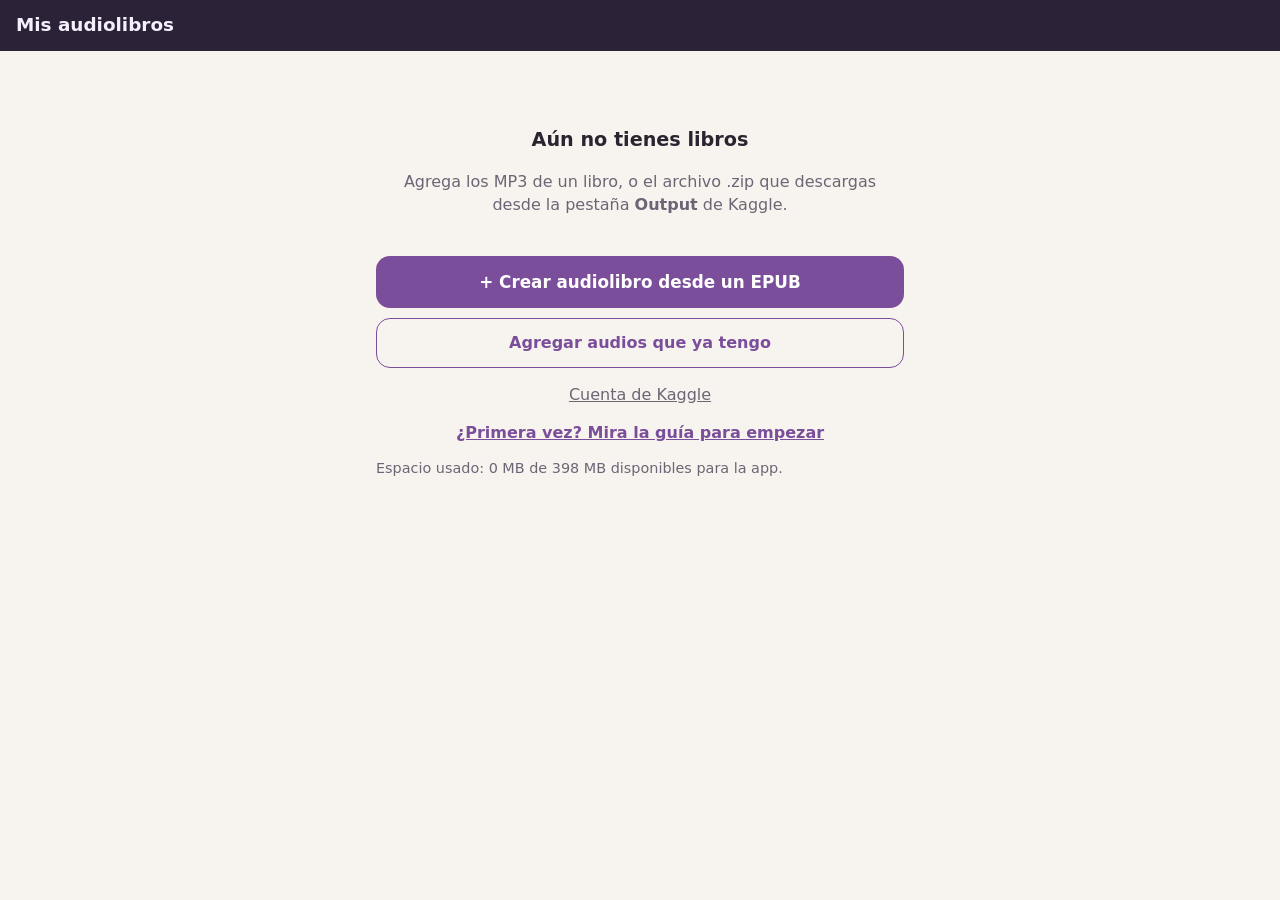
==== index.html @ b3b73efa "Generar en 10 partes en vez de capítulo por capítulo Cada corrida llega hasta el siguiente 10 %, 20 " ====
<!doctype html>
<html lang="es">
<head>
  <meta charset="utf-8">
  <meta name="viewport" content="width=device-width, initial-scale=1, viewport-fit=cover">
  <title>Audiolibro</title>
  <meta name="description" content="Escucha tus audiolibros generados con VoxCPM.">
  <meta name="theme-color" content="#2b2238">
  <link rel="manifest" href="manifest.webmanifest">
  <link rel="icon" href="icons/icon.svg" type="image/svg+xml">
  <link rel="apple-touch-icon" href="icons/icon-192.png">
  <link rel="stylesheet" href="styles.css">
</head>
<body>
  <header class="barra">
    <button id="btn-volver" class="icono" aria-label="Volver a la biblioteca" hidden>
      <svg viewBox="0 0 24 24"><path d="M15 5l-7 7 7 7"/></svg>
    </button>
    <h1 id="titulo-barra">Mis audiolibros</h1>
    <button id="btn-texto" class="icono derecha" aria-label="Seguir el texto" hidden>
      <svg viewBox="0 0 24 24"><path d="M4 6h16M4 10h16M4 14h10M4 18h13"/></svg>
    </button>
  </header>

  <!-- Biblioteca -->
  <main id="vista-biblioteca" class="vista">
    <picture id="logo-tema" class="logo-tema" hidden><source id="logo-tema-oscuro" media="(prefers-color-scheme: dark)"><img alt=""></picture>
    <div id="vacio" class="vacio" hidden>
      <p class="vacio-titulo">Aún no tienes libros</p>
      <p>Agrega los MP3 de un libro, o el archivo .zip que descargas desde la pestaña <b>Output</b> de Kaggle.</p>
    </div>
    <div id="cuota" class="cuota" hidden>
      <div class="cuota-fila"><span>GPU de Kaggle esta semana</span><b id="cuota-horas"></b></div>
      <div class="cuota-barra"><span id="cuota-usada"></span><span id="cuota-reservada"></span></div>
      <p id="cuota-renueva" class="nota"></p>
    </div>
    <ul id="lista-libros" class="libros"></ul>
    <button id="btn-generar" class="boton-principal">+ Crear audiolibro desde un EPUB</button>
    <button id="btn-agregar" class="boton-secundario">Agregar audios que ya tengo</button>
    <button id="btn-cuenta" class="enlace">Cuenta de Kaggle</button>
    <a href="guia.html" class="enlace guia-link">¿Primera vez? Mira la guía para empezar</a>
    <input id="entrada-archivos" type="file" multiple
           accept="audio/*,.mp3,.m4a,.m4b,.aac,.ogg,.wav,.zip,.json" hidden>
    <p class="nota" id="nota-espacio"></p>
  </main>

  <!-- Reproductor -->
  <main id="vista-reproductor" class="vista" hidden>
    <button class="portada" id="portada" aria-label="Cambiar la portada">
      <span id="portada-letras"></span>
      <span class="portada-cambiar">Toca para elegir portada</span>
    </button>
    <input id="entrada-portada" type="file" accept="image/*" hidden>
    <p class="capitulo-actual" id="capitulo-actual"></p>

    <div class="progreso">
      <div class="pista-libro">
        <div id="segmentos" class="segmentos" aria-hidden="true"></div>
        <span id="punto" class="punto" aria-hidden="true"></span>
        <input id="barra-tiempo" type="range" min="0" max="10000" value="0" aria-label="Posición en el libro">
      </div>
      <div class="tiempos"><span id="t-actual">0:00</span><span id="t-total">0:00</span></div>
    </div>

    <div class="controles">
      <button id="btn-anterior" class="icono" aria-label="Capítulo anterior">
        <svg viewBox="0 0 24 24"><path d="M6 5v14M18 5l-9 7 9 7z"/></svg>
      </button>
      <button id="btn-atras" class="icono texto" aria-label="Retroceder 30 segundos">−30</button>
      <button id="btn-play" class="play" aria-label="Reproducir">
        <svg id="ico-play" viewBox="0 0 24 24"><path d="M8 5l11 7-11 7z"/></svg>
        <svg id="ico-pausa" viewBox="0 0 24 24" hidden><path d="M8 5v14M16 5v14"/></svg>
      </button>
      <button id="btn-adelante" class="icono texto" aria-label="Adelantar 30 segundos">+30</button>
      <button id="btn-siguiente" class="icono" aria-label="Capítulo siguiente">
        <svg viewBox="0 0 24 24"><path d="M18 5v14M6 5l9 7-9 7z"/></svg>
      </button>
    </div>

    <div class="opciones">
      <button id="btn-velocidad" class="opcion" aria-label="Cambiar velocidad">
        <svg viewBox="0 0 24 24"><path d="M4.5 17a8 8 0 1 1 15 0"/><path d="M12 13l4-5"/><circle cx="12" cy="13" r="1.2"/></svg>
        <span id="txt-velocidad">1×</span>
      </button>
      <div class="total" aria-label="Avance del libro">
        <span id="pct-total" class="pct-grande">0%</span>
        <span class="nota">del libro</span>
      </div>
      <button id="btn-dormir" class="opcion" aria-label="Temporizador para dormir">
        <svg viewBox="0 0 24 24"><path d="M20 14.5A8 8 0 1 1 9.5 4a6.5 6.5 0 0 0 10.5 10.5z"/></svg>
        <span id="txt-dormir">No</span>
      </button>
    </div>

    <button id="aviso-generando" class="aviso-generando" hidden></button>
    <h2 class="sub">Capítulos</h2>
    <ol id="lista-capitulos" class="capitulos"></ol>
    <button id="btn-compartir" class="boton-secundario">Compartir este libro</button>
    <button id="btn-borrar" class="boton-peligro">Borrar este libro del teléfono</button>
  </main>

  <!-- Libro generándose en Kaggle -->
  <main id="vista-generando" class="vista" hidden>
    <div class="estado-gen">
      <div id="gen-icono" class="gen-icono" aria-hidden="true"></div>
      <p id="gen-estado" class="gen-estado"></p>
      <p id="gen-detalle" class="nota"></p>
      <div class="barra-gen"><span id="gen-barra"></span></div>
    </div>
    <div id="gen-muestra" class="gen-muestra" hidden>
      <audio id="audio-muestra" controls preload="auto"></audio>
      <button id="btn-muestra-ok" class="boton-principal">Me gusta: generar el libro completo</button>
      <button id="btn-muestra-otra" class="boton-secundario">Probar otra voz</button>
    </div>
    <button id="btn-gen-escuchar" class="boton-principal" hidden>Escuchar lo que ya está</button>
    <button id="btn-gen-actualizar" class="boton-principal">Actualizar</button>
    <button id="btn-gen-descargar" class="boton-principal" hidden>Descargar el audiolibro</button>
    <button id="btn-gen-continuar" class="boton-principal" hidden>Continuar la generación</button>
    <a id="gen-enlace" class="boton-secundario centrado" target="_blank" rel="noopener">Ver en Kaggle</a>
    <p class="nota">Puedes cerrar la app: el libro se sigue generando en Kaggle. Vuelve cuando quieras y toca Actualizar.</p>
    <button id="btn-gen-borrar" class="boton-peligro">Quitar de la biblioteca</button>
  </main>

  <!-- Cuenta de Kaggle -->
  <dialog id="dlg-cuenta">
    <form method="dialog" id="form-cuenta">
      <h2>Tu cuenta de Kaggle</h2>
      <p class="nota">El audio se genera gratis con tu propia cuenta de Kaggle. Tu clave queda guardada solo en este teléfono.</p>
      <p class="nota"><a href="guia.html">¿Cómo saco mi usuario y clave? Ver la guía paso a paso</a></p>
      <button type="button" id="btn-kaggle-json" class="boton-secundario" hidden>Usar kaggle.json</button>
      <input id="entrada-kaggle-json" type="file" accept=".json,application/json" hidden>
      <label for="in-usuario">Usuario <span class="nota">(se completa solo al probar la clave)</span></label>
      <input id="in-usuario" autocomplete="off" autocapitalize="off" spellcheck="false">
      <label for="in-clave">Clave (API key)</label>
      <input id="in-clave" type="password" autocomplete="off" spellcheck="false">
      <details class="ayuda">
        <summary>Avanzado</summary>
        <label for="in-intermediario">Dirección del intermediario</label>
        <input id="in-intermediario" autocomplete="off" autocapitalize="off" spellcheck="false" placeholder="https://…workers.dev">
      </details>
      <p id="cuenta-mensaje" class="nota"></p>
      <div class="fila-botones">
        <button value="cancelar" class="chip" formnovalidate>Cerrar</button>
        <button type="button" id="btn-cuenta-guardar" class="boton-principal">Probar y guardar</button>
      </div>
    </form>
  </dialog>

  <!-- Crear audiolibro desde EPUB -->
  <dialog id="dlg-generar">
    <form method="dialog" id="form-generar">
      <h2 id="gen-titulo-dlg">Crear audiolibro</h2>
      <div id="bloque-libro-gen">
        <button type="button" id="btn-elegir-epub-gen" class="boton-secundario">Elegir EPUB</button>
        <input id="entrada-epub-gen" type="file" accept=".epub,application/epub+zip" hidden>
        <p id="gen-epub-info" class="nota"></p>
        <label for="in-titulo-gen">Título</label>
        <input id="in-titulo-gen" maxlength="120" autocomplete="off">
      </div>
      <fieldset class="voces">
        <legend>Voz</legend>
        <label class="opcion-voz"><input type="radio" name="voz" value="guardada" id="voz-guardada"> <span id="txt-voz-guardada">Mi voz guardada</span></label>
        <label class="opcion-voz"><input type="radio" name="voz" value="archivo" id="voz-archivo"> Elegir un audio para clonar (10 a 20 s)</label>
        <label class="opcion-voz"><input type="radio" name="voz" value="describir" id="voz-describir"> Describir la voz</label>
      </fieldset>
      <div id="bloque-voz-archivo" hidden>
        <button type="button" id="btn-elegir-voz" class="boton-secundario">Elegir audio</button>
        <input id="entrada-voz" type="file" accept="audio/*,.wav,.mp3,.m4a" hidden>
        <p id="gen-voz-info" class="nota"></p>
        <label class="opcion-voz"><input type="checkbox" id="chk-recordar-voz" checked> Guardar esta voz para los próximos libros</label>
      </div>
      <div id="bloque-voz-describir" hidden>
        <textarea id="in-descripcion" rows="3">A soft-spoken Latin American woman in her early 30s, gentle and calm, warm voice, slow relaxed pace, intimate audiobook narration</textarea>
        <p class="nota">Mejor en inglés: edad, tono, ritmo y acento.</p>
      </div>
      <fieldset class="voces" id="modo-generar">
        <legend>Cómo se entregan los capítulos</legend>
        <label class="opcion-voz"><input type="radio" name="modo" value="partes" checked> En 10 partes: cada 10 % del libro llega apenas esté listo</label>
        <label class="opcion-voz"><input type="radio" name="modo" value="primero"> El primero apenas esté, y el resto todo junto</label>
        <label class="opcion-voz"><input type="radio" name="modo" value=""> Todo el libro de una vez</label>
        <p class="nota" id="nota-modo">Para pasar a la parte siguiente, la app tiene que estar abierta de vez en cuando. Usa unos minutos más de GPU por parte.</p>
      </fieldset>
      <p class="nota">Usa solo libros que te pertenecen, y voces propias o con permiso.</p>
      <p id="gen-mensaje" class="gen-mensaje" role="status"></p>
      <div class="fila-botones">
        <button value="cancelar" class="chip" id="btn-gen-cancelar" formnovalidate>Cancelar</button>
        <button type="button" id="btn-gen-iniciar" class="boton-principal">Escuchar una muestra</button>
      </div>
      <p class="nota centrado" id="txt-muestra-ayuda">Primero Kaggle crea unos segundos del libro con esa voz (10 a 20 minutos). Si te gusta, sigues con el libro completo.</p>
      <button type="button" id="btn-gen-directo" class="enlace">Saltar la muestra y generar el libro completo</button>
    </form>
  </dialog>

  <!-- Compartir un libro -->
  <dialog id="dlg-compartir">
    <form method="dialog">
      <h2>Compartir libro</h2>
      <p class="nota">Se arma un archivo .zip con los audios, el texto y la portada. Quien lo reciba lo abre en esta app con <b>Agregar audios que ya tengo</b>, sin necesitar Kaggle.</p>
      <p id="compartir-estado" class="gen-mensaje" role="status"></p>
      <ol id="compartir-pasos" class="pasos-compartir" hidden>
        <li>Abre WhatsApp y entra al chat.</li>
        <li>Toca 📎 → <b>Documento</b>.</li>
        <li>Elige <b id="compartir-nombre"></b> (aparece entre los recientes o en Descargas).</li>
      </ol>
      <div class="fila-botones">
        <button value="cancelar" class="chip" formnovalidate>Cerrar</button>
        <button type="button" id="btn-compartir-guardar" class="boton-principal" hidden>Guardar en el teléfono</button>
      </div>
      <p class="nota">Comparte solo libros que se puedan compartir: de dominio público, o con quien también tiene el libro.</p>
    </form>
  </dialog>

  <!-- Diálogo para nombrar el libro -->
  <dialog id="dlg-nombre">
    <form method="dialog">
      <h2>Nuevo libro</h2>
      <p id="dlg-resumen" class="nota"></p>
      <label for="in-titulo">Título</label>
      <input id="in-titulo" required maxlength="120" autocomplete="off">
      <div class="fila-botones">
        <button value="cancelar" class="chip" formnovalidate>Cancelar</button>
        <button value="ok" class="boton-principal">Guardar</button>
      </div>
    </form>
  </dialog>

  <dialog id="dlg-confirmar">
    <form method="dialog">
      <h2>¿Borrar el libro?</h2>
      <p class="nota">Se borran los audios de este teléfono. No se puede deshacer, pero puedes volver a agregarlos.</p>
      <div class="fila-botones">
        <button value="cancelar" class="chip">Cancelar</button>
        <button value="ok" class="boton-peligro">Borrar</button>
      </div>
    </form>
  </dialog>

  <!-- Seguir el texto -->
  <section id="panel-texto" class="panel-texto" hidden aria-label="Texto del capítulo">
    <div class="texto-cabecera">
      <p id="texto-capitulo" class="texto-capitulo"></p>
    </div>
    <article id="texto-contenido" class="texto-contenido"></article>
    <input id="entrada-epub" type="file" accept=".epub,application/epub+zip" hidden>
    <div id="zona-brillo" class="zona-brillo" aria-hidden="true"></div>
    <!-- Controles de lectura: aparecen con un toque en el texto -->
    <div id="texto-controles" class="texto-controles" hidden>
      <div class="fila-cap">
        <button id="btn-cap-ant" class="icono" aria-label="Capítulo anterior"><svg viewBox="0 0 24 24"><path d="M15 5l-7 7 7 7"/></svg></button>
        <p id="nombre-cap-lectura" class="nombre-cap"></p>
        <button id="btn-cap-sig" class="icono" aria-label="Capítulo siguiente"><svg viewBox="0 0 24 24"><path d="M9 5l7 7-7 7"/></svg></button>
      </div>
      <div id="hueco-progreso"></div>
      <div id="fila-tamano" class="fila-tamano" hidden>
        <button id="btn-letra-menos" class="chip" aria-label="Letra más chica">A−</button>
        <span id="txt-tamano">100%</span>
        <button id="btn-letra-mas" class="chip" aria-label="Letra más grande">A+</button>
      </div>
      <div class="fila-herramientas">
        <button id="btn-tamano" class="icono texto" aria-label="Tamaño del texto">Aa</button>
        <button id="btn-noche" class="icono" aria-label="Modo noche"><svg viewBox="0 0 24 24"><path d="M20 14.5A8 8 0 1 1 9.5 4a6.5 6.5 0 0 0 10.5 10.5z"/></svg></button>
        <button id="btn-play-texto" class="play chico" aria-label="Reproducir o pausar">
          <svg id="ico-play-t" viewBox="0 0 24 24"><path d="M8 5l11 7-11 7z"/></svg>
          <svg id="ico-pausa-t" viewBox="0 0 24 24" hidden><path d="M8 5v14M16 5v14"/></svg>
        </button>
        <button id="btn-cerrar-texto" class="icono" aria-label="Cerrar texto"><svg viewBox="0 0 24 24"><path d="M6 6l12 12M18 6L6 18"/></svg></button>
      </div>
    </div>
  </section>

  <!-- Brillo de lectura: se ajusta deslizando por el borde izquierdo -->
  <div id="oscurecer" class="oscurecer" aria-hidden="true"></div>
  <div id="indicador-brillo" class="indicador-brillo" aria-hidden="true" hidden>
    <svg class="sol grande" viewBox="0 0 24 24"><circle cx="12" cy="12" r="4.5"/><path d="M12 1.5v3M12 19.5v3M1.5 12h3M19.5 12h3M4.6 4.6l2.1 2.1M17.3 17.3l2.1 2.1M4.6 19.4l2.1-2.1M17.3 6.7l2.1-2.1"/></svg>
    <div class="riel"><span id="nivel-brillo"></span></div>
    <svg class="sol chico" viewBox="0 0 24 24"><circle cx="12" cy="12" r="3.5"/><path d="M12 5v1.5M12 17.5V19M5 12h1.5M17.5 12H19"/></svg>
  </div>

  <div id="aviso" class="aviso" role="status" aria-live="polite" hidden></div>
  <audio id="audio" preload="metadata"></audio>

  <script src="vendor/fflate-0.8.2.js"></script>
  <script src="db.js"></script>
  <script src="kaggle.js"></script>
  <script src="app.js"></script>
</body>
</html>
---- styles.css ----
:root {
  --fondo: #f7f3ee;
  --superficie: #ffffff;
  --texto: #2a2430;
  --suave: #6d6575;
  --linea: #e6dfd6;
  --acento: #7a4e9a;
  --acento-texto: #ffffff;
  --peligro: #b3392f;
  --barra: #2b2238;
  --barra-texto: #f5eefc;
  color-scheme: light;
}
@media (prefers-color-scheme: dark) {
  :root {
    --fondo: #17131c;
    --superficie: #221c29;
    --texto: #efe9f4;
    --suave: #a99fb3;
    --linea: #352c3f;
    --acento: #c49be6;
    --acento-texto: #1b1421;
    --peligro: #f08a80;
    --barra: #1e1826;
    --barra-texto: #efe9f4;
    color-scheme: dark;
  }
}

* { box-sizing: border-box; }
html { -webkit-text-size-adjust: 100%; }
body {
  margin: 0;
  font: 16px/1.45 system-ui, -apple-system, "Segoe UI", Roboto, sans-serif;
  background: var(--fondo);
  color: var(--texto);
  min-height: 100dvh;
  padding-bottom: env(safe-area-inset-bottom);
}
button { font: inherit; color: inherit; cursor: pointer; -webkit-tap-highlight-color: transparent; }
[hidden] { display: none !important; }

.barra {
  position: sticky; top: 0; z-index: 5;
  display: flex; align-items: center; gap: 8px;
  padding: calc(12px + env(safe-area-inset-top)) 16px 12px;
  background: var(--barra); color: var(--barra-texto);
}
.barra h1 { margin: 0; font-size: 1.15rem; font-weight: 600; white-space: nowrap; overflow: hidden; text-overflow: ellipsis; }
.barra .icono { color: var(--barra-texto); margin-left: -8px; }

.vista { max-width: 560px; margin: 0 auto; padding: 16px; }

.icono {
  background: none; border: 0; width: 48px; height: 48px; border-radius: 50%;
  display: inline-grid; place-items: center; flex: none;
}
.icono svg, .play svg { width: 26px; height: 26px; fill: none; stroke: currentColor; stroke-width: 2.2; stroke-linecap: round; stroke-linejoin: round; }
.icono:active { background: color-mix(in srgb, var(--texto) 10%, transparent); }
.icono.texto { font-weight: 700; font-size: .95rem; font-variant-numeric: tabular-nums; }

.boton-principal {
  display: block; width: 100%; padding: 14px 18px; margin-top: 16px;
  border: 0; border-radius: 14px; background: var(--acento); color: var(--acento-texto);
  font-weight: 600; font-size: 1.05rem;
}
.boton-peligro {
  display: block; width: 100%; padding: 12px; margin-top: 28px;
  border: 1px solid var(--peligro); border-radius: 12px; background: none; color: var(--peligro);
}
.chip {
  padding: 10px 16px; border-radius: 999px; border: 1px solid var(--linea);
  background: var(--superficie); font-size: .95rem;
}
.chip.activo { border-color: var(--acento); color: var(--acento); font-weight: 600; }

.nota { color: var(--suave); font-size: .9rem; }

/* Biblioteca */
.vacio { text-align: center; padding: 40px 8px 8px; color: var(--suave); }
.vacio-titulo { font-size: 1.2rem; color: var(--texto); font-weight: 600; margin-bottom: 4px; }
.libros { list-style: none; margin: 0; padding: 0; display: grid; gap: 10px; }
.tarjeta {
  width: 100%; display: flex; align-items: center; gap: 14px; text-align: left;
  padding: 12px; border-radius: 16px; border: 1px solid var(--linea); background: var(--superficie);
}
.mini {
  width: 56px; height: 56px; border-radius: 12px; flex: none;
  display: grid; place-items: center; color: #fff; font-weight: 700; font-size: 1.1rem; letter-spacing: .5px;
}
.info { flex: 1; min-width: 0; display: grid; gap: 3px; }
.info .t { font-weight: 600; white-space: nowrap; overflow: hidden; text-overflow: ellipsis; }
.info .d { color: var(--suave); font-size: .88rem; }
.barra-mini { height: 4px; border-radius: 4px; background: var(--linea); overflow: hidden; }
.barra-mini span { display: block; height: 100%; background: var(--acento); }
.pct { color: var(--suave); font-size: .85rem; font-variant-numeric: tabular-nums; }

/* Reproductor */
.portada {
  position: relative; display: grid; place-items: center; overflow: hidden;
  width: min(62vw, 240px); aspect-ratio: 1; margin: 8px auto 16px; padding: 0; border: 0; border-radius: 22px;
  color: #fff; font-size: 3.2rem; font-weight: 700;
  box-shadow: 0 12px 30px rgb(0 0 0 / .18);
}
.portada-cambiar {
  position: absolute; left: 0; right: 0; bottom: 0; padding: 8px;
  font-size: .78rem; font-weight: 500; background: rgb(0 0 0 / .28);
}
.portada.con-imagen .portada-cambiar { opacity: 0; }
.portada.con-imagen:hover .portada-cambiar, .portada.con-imagen:focus-visible .portada-cambiar { opacity: 1; }
.capitulo-actual { text-align: center; margin: 0 0 12px; font-weight: 600; min-height: 1.45em; }
.pista-libro { position: relative; height: 32px; }
.segmentos { position: absolute; inset: 0; display: flex; align-items: center; gap: 3px; pointer-events: none; }
.seg {
  position: relative; flex: 1 1 0; min-width: 2px; height: 4px; border-radius: 3px; overflow: hidden;
  background: var(--linea); transition: height .15s;
}
.seg.actual { height: 7px; }
.pista-libro:active .seg.actual { height: 9px; }
.relleno { position: absolute; inset: 0 auto 0 0; width: 0; background: var(--acento); }
.punto {
  position: absolute; top: 50%; width: 16px; height: 16px; margin: -8px 0 0 -8px; border-radius: 50%;
  background: var(--acento); box-shadow: 0 1px 4px rgb(0 0 0 / .25); pointer-events: none;
}
/* el control real queda invisible encima: es el que recibe el dedo */
.pista-libro input[type=range] {
  position: absolute; inset: 0; width: 100%; height: 100%; margin: 0; opacity: 0; cursor: pointer;
}
.tiempos { display: flex; justify-content: space-between; color: var(--suave); font-size: .85rem; font-variant-numeric: tabular-nums; }

.controles { display: flex; justify-content: space-between; align-items: center; margin: 14px 0 8px; }
.play {
  width: 76px; height: 76px; border-radius: 50%; border: 0; background: var(--acento); color: var(--acento-texto);
  display: grid; place-items: center;
}
.play svg { width: 32px; height: 32px; fill: currentColor; }
#ico-pausa, #ico-pausa-t { fill: none; stroke-width: 3.2; }

.opciones { display: flex; align-items: center; justify-content: space-between; margin: 12px 0 4px; }
.opcion {
  display: grid; justify-items: center; gap: 2px; min-width: 76px; padding: 8px 6px;
  background: none; border: 0; border-radius: 14px; color: var(--suave); font-size: .85rem;
}
.opcion svg { width: 26px; height: 26px; fill: none; stroke: currentColor; stroke-width: 2; stroke-linecap: round; stroke-linejoin: round; }
.opcion.activo { color: var(--acento); font-weight: 600; }
.opcion:active { background: color-mix(in srgb, var(--texto) 8%, transparent); }
.total { display: grid; justify-items: center; line-height: 1.15; }
.pct-grande { font-size: 1.6rem; font-weight: 700; font-variant-numeric: tabular-nums; color: var(--acento); }

.sub { font-size: 1rem; margin: 26px 0 8px; color: var(--suave); font-weight: 600; }
.capitulos { list-style: none; margin: 0; padding: 0; border: 1px solid var(--linea); border-radius: 16px; overflow: hidden; background: var(--superficie); }
.capitulos li + li { border-top: 1px solid var(--linea); }
.capitulos button {
  width: 100%; display: flex; gap: 12px; justify-content: space-between; align-items: center;
  padding: 13px 14px; background: none; border: 0; text-align: left;
}
.capitulos .n { overflow: hidden; text-overflow: ellipsis; white-space: nowrap; }
.capitulos .dur { color: var(--suave); font-size: .85rem; font-variant-numeric: tabular-nums; flex: none; }
.capitulos li.activo button { color: var(--acento); font-weight: 600; background: color-mix(in srgb, var(--acento) 10%, transparent); }

/* Diálogos y avisos */
dialog {
  border: 0; border-radius: 18px; padding: 20px; width: min(92vw, 420px);
  background: var(--superficie); color: var(--texto);
}
dialog::backdrop { background: rgb(0 0 0 / .45); }
dialog h2 { margin: 0 0 6px; font-size: 1.2rem; }
dialog label { display: block; font-weight: 600; margin: 12px 0 6px; }
dialog input {
  width: 100%; padding: 12px; font: inherit; border-radius: 10px; border: 1px solid var(--linea);
  background: var(--fondo); color: var(--texto);
}
.fila-botones { display: flex; gap: 10px; justify-content: flex-end; align-items: center; margin-top: 18px; }
.fila-botones .boton-principal, .fila-botones .boton-peligro { width: auto; margin: 0; padding: 10px 20px; }

.aviso {
  position: fixed; left: 50%; bottom: calc(20px + env(safe-area-inset-bottom)); transform: translateX(-50%);
  max-width: calc(100vw - 32px); padding: 12px 18px; border-radius: 12px;
  background: var(--barra); color: var(--barra-texto); box-shadow: 0 8px 24px rgb(0 0 0 / .25); z-index: 10;
}

/* Seguir el texto */
.barra .derecha { margin-left: auto; margin-right: -8px; }
body.sin-scroll { overflow: hidden; }
.panel-texto {
  position: fixed; left: 0; right: 0; bottom: 0; top: calc(72px + env(safe-area-inset-top)); z-index: 4;
  overflow-y: auto; overscroll-behavior: contain; background: var(--fondo);
}
.texto-cabecera { position: sticky; top: 0; background: var(--fondo); padding: 12px 20px 8px; border-bottom: 1px solid var(--linea); }
.texto-capitulo { margin: 0; color: var(--suave); font-size: .9rem; font-weight: 600; text-align: center; }
.texto-contenido {
  max-width: 620px; margin: 0 auto; padding: 18px 22px 140px;
  font-family: Georgia, "Iowan Old Style", "Times New Roman", serif; font-size: 1.15rem; line-height: 1.7;
}
.texto-contenido p { margin: 0 0 1em; }
.frase { border-radius: 4px; transition: background-color .25s, color .25s; cursor: pointer; }
.frase.leyendo { background: color-mix(in srgb, var(--acento) 22%, transparent); color: var(--texto); }
.play.chico { width: 56px; height: 56px; }
.play.chico svg { width: 24px; height: 24px; }

.texto-contenido { font-size: calc(1.15rem * var(--tam, 1)); }
.texto-controles {
  position: fixed; left: 0; right: 0; bottom: 0; z-index: 6;
  padding: 10px 16px calc(12px + env(safe-area-inset-bottom));
  background: color-mix(in srgb, var(--superficie) 96%, transparent);
  border-top: 1px solid var(--linea); box-shadow: 0 -8px 24px rgb(0 0 0 / .12);
}
.texto-controles .progreso { margin: 0 4px; }
.fila-cap { display: flex; align-items: center; gap: 4px; }
.nombre-cap { flex: 1; min-width: 0; margin: 0; text-align: center; font-weight: 600; white-space: nowrap; overflow: hidden; text-overflow: ellipsis; }
.fila-herramientas { display: flex; align-items: center; justify-content: space-between; margin-top: 6px; }
.fila-tamano { display: flex; align-items: center; justify-content: center; gap: 16px; margin: 6px 0 2px; font-variant-numeric: tabular-nums; }

/* Modo noche de lectura */
.panel-texto.noche { --fondo: #0e0c10; --texto: #b8ae9f; --suave: #7c7469; --linea: #262028; --superficie: #17141a; --acento: #b48ad6; --acento-texto: #120e15; }
.panel-texto.noche, .panel-texto.noche .texto-cabecera { background: var(--fondo); color: var(--texto); }
.panel-texto.noche .frase.leyendo { background: color-mix(in srgb, var(--acento) 26%, transparent); color: #e4dccf; }

/* Brillo */
.oscurecer { position: fixed; inset: 0; z-index: 20; background: #000; opacity: 0; pointer-events: none; }
.indicador-brillo {
  position: fixed; left: 18px; top: 50%; transform: translateY(-50%); z-index: 21;
  display: grid; justify-items: center; gap: 10px; pointer-events: none; color: #fff;
  opacity: .75; transition: opacity .3s; filter: drop-shadow(0 1px 3px rgb(0 0 0 / .6));
}
.indicador-brillo.saliendo { opacity: 0; }
.sol { fill: none; stroke: currentColor; stroke-width: 1.8; stroke-linecap: round; }
.sol.grande { width: 30px; height: 30px; }
.sol.chico { width: 20px; height: 20px; }
.riel { position: relative; width: 6px; height: 180px; border-radius: 3px; background: rgb(255 255 255 / .3); overflow: hidden; }
.riel span { position: absolute; left: 0; right: 0; bottom: 0; background: rgb(255 255 255 / .9); border-radius: 3px; }

.texto-contenido h3 { font-family: system-ui, sans-serif; font-size: 1.2rem; margin: 1.6em 0 .8em; }
.cap-epub + .cap-epub { border-top: 1px solid var(--linea); padding-top: .6em; }
.sin-epub { font-family: system-ui, sans-serif; font-size: 1rem; text-align: center; padding-top: 24px; color: var(--suave); }
.cambiar-epub { display: block; margin: 24px auto 0; font-family: system-ui, sans-serif; }
.zona-brillo { position: fixed; left: 0; width: 16vw; top: calc(72px + env(safe-area-inset-top)); bottom: 0; z-index: 5; touch-action: none; }

/* Etapa 2: generar en Kaggle */
.boton-secundario {
  display: block; width: 100%; padding: 12px 16px; margin-top: 10px; text-align: center; text-decoration: none;
  border: 1px solid var(--acento); border-radius: 14px; background: none; color: var(--acento); font-weight: 600;
}
.enlace { display: block; margin: 14px auto 0; background: none; border: 0; color: var(--suave); text-decoration: underline; }
.centrado { text-align: center; }
dialog textarea {
  width: 100%; padding: 10px; font: inherit; border-radius: 10px; border: 1px solid var(--linea);
  background: var(--fondo); color: var(--texto); resize: vertical;
}
dialog { max-height: 90dvh; overflow-y: auto; }
.voces { border: 0; padding: 0; margin: 14px 0 6px; }
.voces legend { font-weight: 600; margin-bottom: 4px; padding: 0; }
.opcion-voz { display: flex !important; align-items: center; gap: 10px; font-weight: 400 !important; margin: 8px 0 !important; }
.opcion-voz input { width: auto; accent-color: var(--acento); }
.ayuda { margin: 8px 0; color: var(--suave); font-size: .92rem; }
.ayuda summary { cursor: pointer; color: var(--acento); }
.ayuda ol { padding-left: 20px; margin: 6px 0; }
.gen-mensaje { min-height: 1.4em; font-weight: 600; color: var(--acento); }
.gen-mensaje.error { color: var(--peligro); }

.estado-gen { text-align: center; padding: 24px 8px 8px; }
.gen-icono {
  width: 72px; height: 72px; margin: 0 auto 12px; border-radius: 50%;
  border: 5px solid var(--linea); border-top-color: var(--acento);
}
.gen-icono.girando { animation: girar 1.4s linear infinite; }
.gen-icono.listo { border-color: var(--acento); }
.gen-icono.error { border-color: var(--peligro); }
@keyframes girar { to { transform: rotate(360deg); } }
.gen-estado { font-size: 1.2rem; font-weight: 600; margin: 0 0 4px; }
.barra-gen { height: 8px; border-radius: 6px; background: var(--linea); overflow: hidden; margin: 14px 0 4px; }
.barra-gen span { display: block; height: 100%; width: 0; background: var(--acento); transition: width .4s; }
.tarjeta .generando { color: var(--acento); font-weight: 600; }
.opcion-voz[hidden] { display: none !important; }
.guia-link { text-align: center; color: var(--acento); font-weight: 600; }

.gen-muestra { display: grid; gap: 10px; margin: 8px 0 14px; }
.gen-muestra audio { width: 100%; }

/* ----- piel "Choro y Tinta" (choro/index.html): paleta Vino tinto ----- */
html.tema-choro {
  --fondo: #efe4d8; --superficie: #fbf6f0; --texto: #1e1a19; --suave: #6f625c; --linea: #e2d5c8;
  --acento: #7d2335; --acento-texto: #ffffff; --peligro: #a3332b; --barra: #1e1a19; --barra-texto: #f7eee6;
}
@media (prefers-color-scheme: dark) {
  html.tema-choro {
    --fondo: #1a1516; --superficie: #251d1f; --texto: #f2e9e2; --suave: #b5a69e; --linea: #3a2e30;
    --acento: #e5a3ae; --acento-texto: #1a1516; --peligro: #f08a80; --barra: #120e0f; --barra-texto: #f2e9e2;
  }
}
html.tema-choro .barra h1, html.tema-choro .vacio-titulo, html.tema-choro dialog h2 {
  font-family: Georgia, "Times New Roman", serif; font-weight: 400; letter-spacing: .01em;
}
.logo-tema { display: block; margin: 4px auto 12px; width: min(62vw, 240px); }
.logo-tema img { display: block; width: 100%; height: auto; }

.libros li.con-compartir { position: relative; }
.libros li.con-compartir .tarjeta { padding-right: 56px; }
.compartir-mini { position: absolute; right: 4px; top: 50%; transform: translateY(-50%); color: var(--acento); }
.compartir-mini svg { width: 22px; height: 22px; }
.pasos-compartir { margin: 4px 0 8px; padding-left: 22px; line-height: 1.6; }

.cuota { background: var(--superficie); border: 1px solid var(--linea); border-radius: 14px; padding: 10px 12px 2px; margin: 0 0 12px; }
.cuota-fila { display: flex; justify-content: space-between; gap: 8px; font-size: .92rem; }
.cuota-barra { display: flex; height: 8px; border-radius: 6px; overflow: hidden; margin: 8px 0 4px;
  background: color-mix(in srgb, var(--acento) 15%, transparent); }
.cuota-barra span { display: block; height: 100%; }
#cuota-usada { background: var(--acento); }
#cuota-reservada { background: color-mix(in srgb, var(--acento) 45%, transparent); }
.cuota .nota { margin: 0 0 8px; font-size: .82rem; }
.aviso-generando { width: 100%; margin: 6px 0 10px; padding: 10px 12px; border-radius: 12px; text-align: left;
  border: 1px dashed var(--acento); background: color-mix(in srgb, var(--acento) 8%, var(--superficie)); color: var(--texto); font-size: .92rem; }
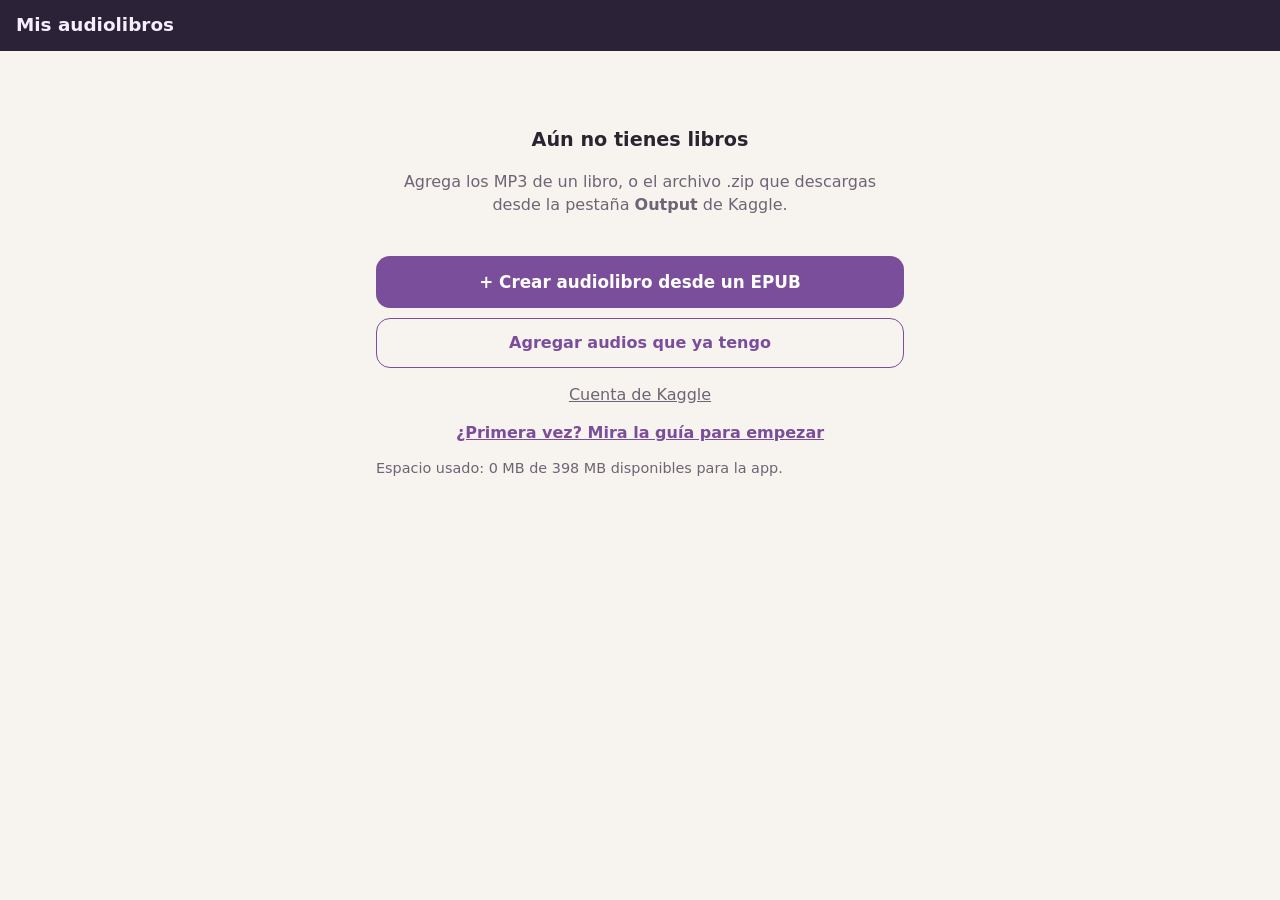
==== commit 7bfafce5: "Elegir: todo de una vez o un % ahora y el resto después - Diálogo: 'Todo de una vez' / 'Una parte ah" ====
--- a/index.html
+++ b/index.html
@@ -174,11 +174,16 @@
         <p class="nota">Mejor en inglés: edad, tono, ritmo y acento.</p>
       </div>
       <fieldset class="voces" id="modo-generar">
-        <legend>Cómo se entregan los capítulos</legend>
-        <label class="opcion-voz"><input type="radio" name="modo" value="partes" checked> En 10 partes: cada 10 % del libro llega apenas esté listo</label>
-        <label class="opcion-voz"><input type="radio" name="modo" value="primero"> El primero apenas esté, y el resto todo junto</label>
-        <label class="opcion-voz"><input type="radio" name="modo" value=""> Todo el libro de una vez</label>
-        <p class="nota" id="nota-modo">Para pasar a la parte siguiente, la app tiene que estar abierta de vez en cuando. Usa unos minutos más de GPU por parte.</p>
+        <legend>¿Cómo quieres generarlo?</legend>
+        <label class="opcion-voz"><input type="radio" name="modo" value="" checked> Todo de una vez</label>
+        <label class="opcion-voz"><input type="radio" name="modo" value="parte"> Una parte ahora y el resto después</label>
+        <div id="bloque-parte" class="bloque-parte" hidden>
+          <label for="in-pct">¿Qué parte del libro primero?</label>
+          <div class="fila-pct"><input id="in-pct" type="number" min="5" max="90" step="5" value="20" inputmode="numeric"><span>%</span></div>
+          <p class="nota" id="estimacion-parte"></p>
+          <p class="aviso-parte">La segunda parte solo empieza cuando entras a la app. Si no la abres, queda esperando.</p>
+        </div>
+        <p class="nota" id="estimacion-todo"></p>
       </fieldset>
       <p class="nota">Usa solo libros que te pertenecen, y voces propias o con permiso.</p>
       <p id="gen-mensaje" class="gen-mensaje" role="status"></p>
--- a/styles.css
+++ b/styles.css
@@ -310,3 +310,9 @@
 .cuota .nota { margin: 0 0 8px; font-size: .82rem; }
 .aviso-generando { width: 100%; margin: 6px 0 10px; padding: 10px 12px; border-radius: 12px; text-align: left;
   border: 1px dashed var(--acento); background: color-mix(in srgb, var(--acento) 8%, var(--superficie)); color: var(--texto); font-size: .92rem; }
+
+.bloque-parte { margin: 4px 0 6px 30px; }
+.fila-pct { display: flex; align-items: center; gap: 8px; }
+.fila-pct input { width: 90px !important; }
+.aviso-parte { border-left: 4px solid var(--acento); background: color-mix(in srgb, var(--acento) 9%, var(--superficie));
+  border-radius: 10px; padding: 10px 12px; margin: 8px 0 0; font-size: .92rem; }
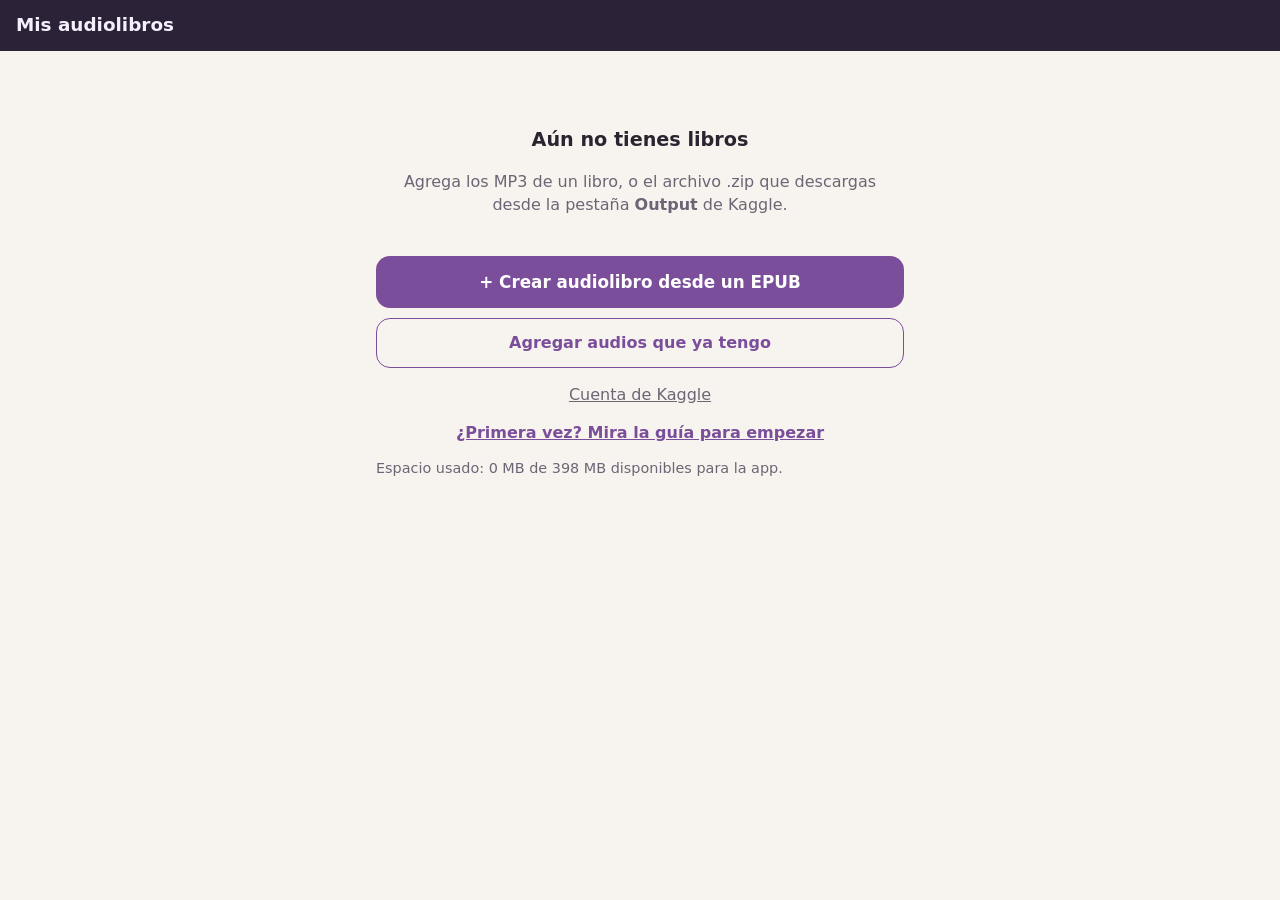
==== commit c08878fc: "Destacador en la vista de texto: frases, trozos libres, 3 colores y estrella - Panel de abajo: Aa, l" ====
--- a/index.html
+++ b/index.html
@@ -18,7 +18,8 @@
     </button>
     <h1 id="titulo-barra">Mis audiolibros</h1>
     <button id="btn-texto" class="icono derecha" aria-label="Seguir el texto" hidden>
-      <svg viewBox="0 0 24 24"><path d="M4 6h16M4 10h16M4 14h10M4 18h13"/></svg>
+      <svg id="ico-abrir-texto" viewBox="0 0 24 24"><path d="M4 6h16M4 10h16M4 14h10M4 18h13"/></svg>
+      <svg id="ico-cerrar-texto" viewBox="0 0 24 24" hidden><path d="M3 6h11M3 10h11M3 14h8M3 18h8"/><path d="M15.5 13.5l5 5M20.5 13.5l-5 5"/></svg>
     </button>
   </header>
 
@@ -173,17 +174,13 @@
         <textarea id="in-descripcion" rows="3">A soft-spoken Latin American woman in her early 30s, gentle and calm, warm voice, slow relaxed pace, intimate audiobook narration</textarea>
         <p class="nota">Mejor en inglés: edad, tono, ritmo y acento.</p>
       </div>
-      <fieldset class="voces" id="modo-generar">
-        <legend>¿Cómo quieres generarlo?</legend>
-        <label class="opcion-voz"><input type="radio" name="modo" value="" checked> Todo de una vez</label>
-        <label class="opcion-voz"><input type="radio" name="modo" value="parte"> Una parte ahora y el resto después</label>
-        <div id="bloque-parte" class="bloque-parte" hidden>
-          <label for="in-pct">¿Qué parte del libro primero?</label>
-          <div class="fila-pct"><input id="in-pct" type="number" min="5" max="90" step="5" value="20" inputmode="numeric"><span>%</span></div>
-          <p class="nota" id="estimacion-parte"></p>
-          <p class="aviso-parte">La segunda parte solo empieza cuando entras a la app. Si no la abres, queda esperando.</p>
-        </div>
-        <p class="nota" id="estimacion-todo"></p>
+      <fieldset class="voces modo-generar" id="modo-generar">
+        <legend>¿Cuánto del libro generas primero?</legend>
+        <div class="pct-cabeza"><b id="pct-valor">Todo</b><span id="pct-sub" class="nota">de una vez</span></div>
+        <input id="in-pct" class="pct-rango" type="range" min="0" max="10" step="1" value="10" aria-label="Parte del libro que se genera primero">
+        <div class="pct-marcas" aria-hidden="true"><span>5 %</span><span>25 %</span><span>50 %</span><b>Todo</b></div>
+        <p class="nota" id="estimacion-parte"></p>
+        <p class="aviso-parte" id="aviso-parte" hidden>La segunda parte solo empieza cuando entras a la app. Si no la abres, queda esperando.</p>
       </fieldset>
       <p class="nota">Usa solo libros que te pertenecen, y voces propias o con permiso.</p>
       <p id="gen-mensaje" class="gen-mensaje" role="status"></p>
@@ -246,6 +243,7 @@
       <p id="texto-capitulo" class="texto-capitulo"></p>
     </div>
     <article id="texto-contenido" class="texto-contenido"></article>
+    <div id="lista-destacados" class="texto-contenido lista-destacados" hidden></div>
     <input id="entrada-epub" type="file" accept=".epub,application/epub+zip" hidden>
     <div id="zona-brillo" class="zona-brillo" aria-hidden="true"></div>
     <!-- Controles de lectura: aparecen con un toque en el texto -->
@@ -261,6 +259,12 @@
         <span id="txt-tamano">100%</span>
         <button id="btn-letra-mas" class="chip" aria-label="Letra más grande">A+</button>
       </div>
+      <div id="aviso-destacar" class="aviso-destacar" hidden>Un toque: la frase entera. Dos toques rápidos donde empieza y uno donde termina: un trozo. Toca lo destacado para quitarlo.</div>
+      <div id="fila-colores" class="fila-colores" hidden>
+        <button class="color-dest" data-color="0" aria-label="Amarillo"></button>
+        <button class="color-dest" data-color="1" aria-label="Verde"></button>
+        <button class="color-dest" data-color="2" aria-label="Rosado"></button>
+      </div>
       <div class="fila-herramientas">
         <button id="btn-tamano" class="icono texto" aria-label="Tamaño del texto">Aa</button>
         <button id="btn-noche" class="icono" aria-label="Modo noche"><svg viewBox="0 0 24 24"><path d="M20 14.5A8 8 0 1 1 9.5 4a6.5 6.5 0 0 0 10.5 10.5z"/></svg></button>
@@ -268,7 +272,8 @@
           <svg id="ico-play-t" viewBox="0 0 24 24"><path d="M8 5l11 7-11 7z"/></svg>
           <svg id="ico-pausa-t" viewBox="0 0 24 24" hidden><path d="M8 5v14M16 5v14"/></svg>
         </button>
-        <button id="btn-cerrar-texto" class="icono" aria-label="Cerrar texto"><svg viewBox="0 0 24 24"><path d="M6 6l12 12M18 6L6 18"/></svg></button>
+        <button id="btn-destacador" class="icono" aria-label="Destacar frases" aria-pressed="false"><svg viewBox="0 0 24 24"><path d="M14.5 4.5l5 5L10 19H5v-5z"/><path d="M12.5 6.5l5 5"/><path d="M4 21h8"/></svg></button>
+        <button id="btn-estrella" class="icono" aria-label="Ver solo las frases destacadas" aria-pressed="false"><svg viewBox="0 0 24 24"><path d="M12 3.5l2.6 5.3 5.9.9-4.3 4.1 1 5.8L12 16.9l-5.2 2.7 1-5.8L3.5 9.7l5.9-.9z"/></svg></button>
       </div>
     </div>
   </section>
--- a/styles.css
+++ b/styles.css
@@ -311,8 +311,50 @@
 .aviso-generando { width: 100%; margin: 6px 0 10px; padding: 10px 12px; border-radius: 12px; text-align: left;
   border: 1px dashed var(--acento); background: color-mix(in srgb, var(--acento) 8%, var(--superficie)); color: var(--texto); font-size: .92rem; }
 
-.bloque-parte { margin: 4px 0 6px 30px; }
-.fila-pct { display: flex; align-items: center; gap: 8px; }
-.fila-pct input { width: 90px !important; }
+.pct-cabeza { display: flex; justify-content: space-between; align-items: baseline; margin: 2px 0 4px; }
+.pct-cabeza b { font-size: 1.6rem; color: var(--acento); }
+.pct-cabeza .nota { margin: 0; }
+.pct-rango { width: 100% !important; height: 32px; accent-color: var(--acento); padding: 0 !important; border: 0 !important; background: transparent !important; }
+/* marcas en su lugar real: 5 % = paso 0, 25 % = paso 4, 50 % = paso 9, Todo = paso 10 */
+.pct-marcas { position: relative; height: 1.2em; font-size: .8rem; color: var(--suave); margin: -2px 10px 0; }
+.pct-marcas > * { position: absolute; transform: translateX(-50%); white-space: nowrap; }
+.pct-marcas > :nth-child(1) { left: 0; } .pct-marcas > :nth-child(2) { left: 40%; }
+.pct-marcas > :nth-child(3) { left: 90%; transform: translateX(-85%); } .pct-marcas > :nth-child(4) { left: 100%; transform: translateX(-45%); }
 .aviso-parte { border-left: 4px solid var(--acento); background: color-mix(in srgb, var(--acento) 9%, var(--superficie));
   border-radius: 10px; padding: 10px 12px; margin: 8px 0 0; font-size: .92rem; }
+
+/* Destacador */
+:root { --dest-0: #ffe98a; --dest-1: #bfe8b0; --dest-2: #f9c4d6; }
+.frase.destacada[data-color="0"], mark.tramo[data-color="0"], .color-dest[data-color="0"] { --dest: var(--dest-0); }
+.frase.destacada[data-color="1"], mark.tramo[data-color="1"], .color-dest[data-color="1"] { --dest: var(--dest-1); }
+.frase.destacada[data-color="2"], mark.tramo[data-color="2"], .color-dest[data-color="2"] { --dest: var(--dest-2); }
+.frase.destacada, mark.tramo { background: var(--dest); color: #2a2430; box-shadow: 0 0 0 1px var(--dest); }
+mark.tramo { border-radius: 3px; }
+.frase.destacada.leyendo { box-shadow: 0 0 0 2px var(--acento); }
+.panel-texto.noche .frase.destacada, .panel-texto.noche mark.tramo { background: color-mix(in srgb, var(--dest) 38%, transparent); color: #efe6d6; box-shadow: none; }
+.panel-texto.destacando .texto-contenido { -webkit-user-select: none; user-select: none; touch-action: manipulation; }
+.panel-texto.destacando .texto-contenido .frase { cursor: cell; }
+.inicio-tramo { display: inline-block; width: 3px; height: 1.2em; margin: 0 1px -0.2em; border-radius: 2px; background: var(--acento); animation: latido 1s infinite; }
+@keyframes latido { 50% { opacity: .3; } }
+.aviso-destacar {
+  margin: 8px 0 0; padding: 8px 10px; border-radius: 10px; background: #fff6c8; color: #5a4a00;
+  font-size: .82rem; line-height: 1.3; text-align: center;
+}
+.icono.activo-dest { background: var(--dest-0); color: #2a2430; }
+.icono.activo-estrella { background: color-mix(in srgb, var(--acento) 18%, transparent); color: var(--acento); }
+.icono.activo-estrella svg { fill: currentColor; }
+.fila-colores { display: flex; justify-content: center; gap: 18px; margin: 8px 0 2px; }
+.color-dest { width: 34px; height: 34px; border-radius: 50%; border: 2px solid var(--linea); background: var(--dest); padding: 0; }
+.color-dest.activo { border-color: var(--texto); box-shadow: 0 0 0 3px color-mix(in srgb, var(--texto) 20%, transparent); }
+
+.lista-destacados h3 { font-family: system-ui, sans-serif; font-size: 1rem; color: var(--suave); margin: 1.2em 0 .5em; }
+.item-destacado { display: flex; gap: 8px; align-items: flex-start; margin: 0 0 .8em; }
+.item-destacado .frase { flex: 1; cursor: default; padding: 2px 4px; }
+.ir-destacado {
+  flex: none; margin-top: 3px; padding: 3px 10px; border-radius: 999px; border: 1px solid var(--linea);
+  background: var(--superficie); color: var(--acento); font: 600 .8rem system-ui, sans-serif;
+}
+.acciones-destacados { display: flex; gap: 10px; justify-content: center; font-family: system-ui, sans-serif; }
+.frase.parpadeo, .frase.parpadeo mark { animation: parpadeo .5s 3; }
+@keyframes parpadeo { 50% { outline: 3px solid var(--acento); outline-offset: 2px; } }
+.panel-texto.destacando .zona-brillo { display: none; }   /* mientras se destaca, el borde izquierdo también es texto */
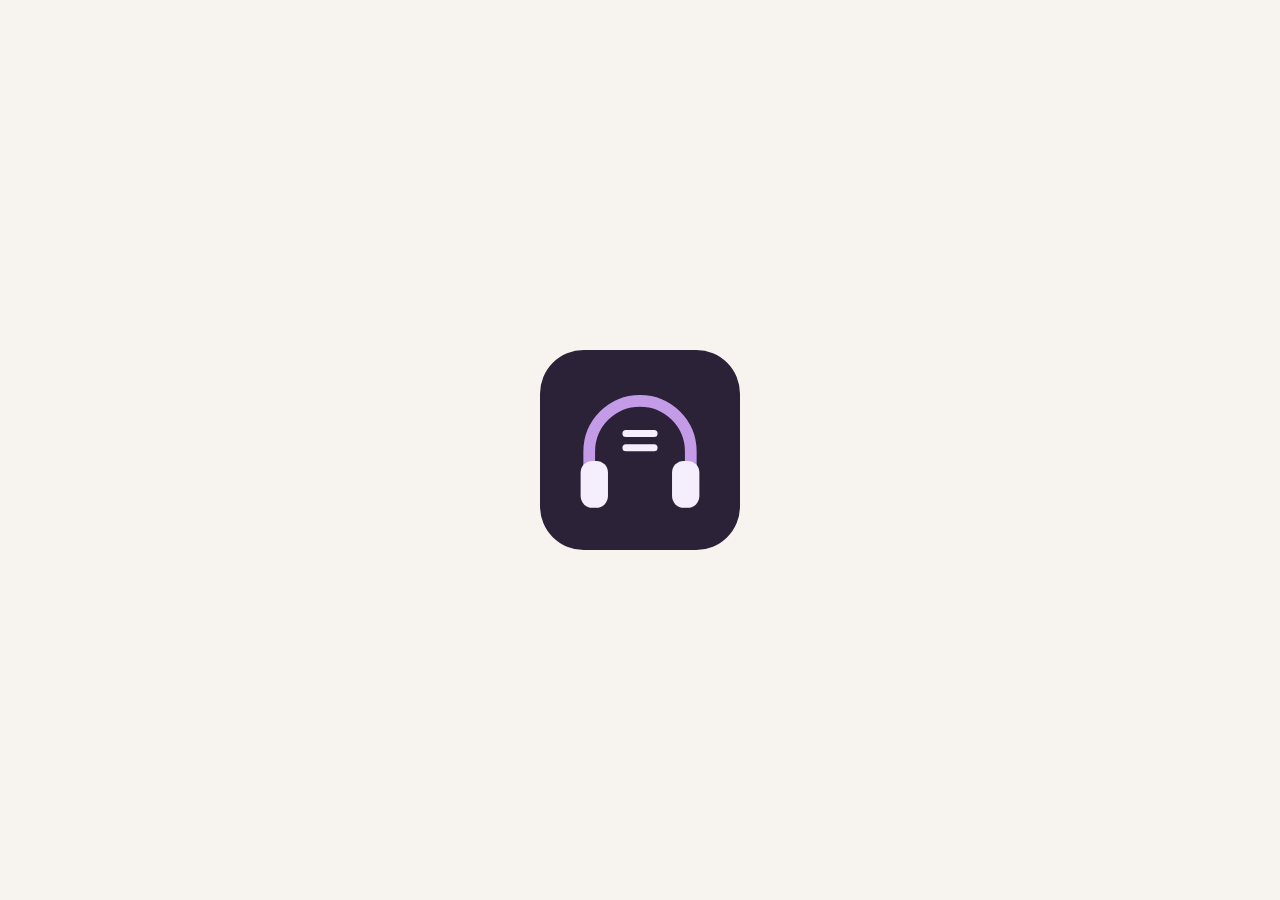
==== commit 6ad9fa93: "Retomar la corrida que ya anda en Kaggle y pantalla de carga con el logo - Libros a medias: se busca" ====
--- a/index.html
+++ b/index.html
@@ -9,9 +9,37 @@
   <link rel="manifest" href="manifest.webmanifest">
   <link rel="icon" href="icons/icon.svg" type="image/svg+xml">
   <link rel="apple-touch-icon" href="icons/icon-192.png">
+  <!-- Pantalla de carga: tapa la página mientras llegan los estilos (si no, se ve un segundo sin diseño) -->
+  <style>
+    #pantalla-carga { position: fixed; inset: 0; z-index: 9999; display: grid; place-items: center; background: #f7f3ee; transition: opacity .35s ease; }
+    #pantalla-carga img { width: min(46vw, 200px); height: auto; }
+    #pantalla-carga.fuera { opacity: 0; pointer-events: none; }
+    html.tema-choro #pantalla-carga { background: #EFE4D8; }
+    html.tema-choro #pantalla-carga img { width: min(62vw, 280px); }
+    @media (prefers-color-scheme: dark) {
+      #pantalla-carga { background: #17131c; }
+      html.tema-choro #pantalla-carga { background: #1A1516; }
+    }
+  </style>
   <link rel="stylesheet" href="styles.css">
 </head>
 <body>
+  <div id="pantalla-carga" aria-hidden="true"><img id="carga-logo" src="icons/icon.svg" alt=""></div>
+  <script>
+    (function () {
+      var t = window.TEMA_APP, img = document.getElementById("carga-logo");
+      if (t && t.logo) img.src = (t.logoOscuro && matchMedia("(prefers-color-scheme: dark)").matches) ? t.logoOscuro : t.logo;
+      var inicio = Date.now(), listo = false;
+      function quitar() {
+        if (listo) return; listo = true;
+        var p = document.getElementById("pantalla-carga");
+        // el logo se queda al menos 1,2 s, como pidió Tere
+        setTimeout(function () { p.classList.add("fuera"); setTimeout(function () { p.remove(); }, 400); }, Math.max(0, 1200 - (Date.now() - inicio)));
+      }
+      window.addEventListener("load", quitar);
+      setTimeout(quitar, 5000);   // por si "load" no llega (sin conexión, etc.)
+    })();
+  </script>
   <header class="barra">
     <button id="btn-volver" class="icono" aria-label="Volver a la biblioteca" hidden>
       <svg viewBox="0 0 24 24"><path d="M15 5l-7 7 7 7"/></svg>
@@ -243,6 +271,8 @@
       <p id="texto-capitulo" class="texto-capitulo"></p>
     </div>
     <article id="texto-contenido" class="texto-contenido"></article>
+    <div id="tirador-ini" class="tirador inicio" hidden aria-hidden="true"></div>
+    <div id="tirador-fin" class="tirador fin" hidden aria-hidden="true"></div>
     <div id="lista-destacados" class="texto-contenido lista-destacados" hidden></div>
     <input id="entrada-epub" type="file" accept=".epub,application/epub+zip" hidden>
     <div id="zona-brillo" class="zona-brillo" aria-hidden="true"></div>
@@ -259,7 +289,7 @@
         <span id="txt-tamano">100%</span>
         <button id="btn-letra-mas" class="chip" aria-label="Letra más grande">A+</button>
       </div>
-      <div id="aviso-destacar" class="aviso-destacar" hidden>Un toque: la frase entera. Dos toques rápidos donde empieza y uno donde termina: un trozo. Toca lo destacado para quitarlo.</div>
+      <div id="aviso-destacar" class="aviso-destacar" hidden>Toca una frase para destacarla. Mueve los marcadores para elegir desde dónde hasta dónde. Toca lo destacado para quitarlo.</div>
       <div id="fila-colores" class="fila-colores" hidden>
         <button class="color-dest" data-color="0" aria-label="Amarillo"></button>
         <button class="color-dest" data-color="1" aria-label="Verde"></button>
--- a/styles.css
+++ b/styles.css
@@ -334,8 +334,6 @@
 .panel-texto.noche .frase.destacada, .panel-texto.noche mark.tramo { background: color-mix(in srgb, var(--dest) 38%, transparent); color: #efe6d6; box-shadow: none; }
 .panel-texto.destacando .texto-contenido { -webkit-user-select: none; user-select: none; touch-action: manipulation; }
 .panel-texto.destacando .texto-contenido .frase { cursor: cell; }
-.inicio-tramo { display: inline-block; width: 3px; height: 1.2em; margin: 0 1px -0.2em; border-radius: 2px; background: var(--acento); animation: latido 1s infinite; }
-@keyframes latido { 50% { opacity: .3; } }
 .aviso-destacar {
   margin: 8px 0 0; padding: 8px 10px; border-radius: 10px; background: #fff6c8; color: #5a4a00;
   font-size: .82rem; line-height: 1.3; text-align: center;
@@ -358,3 +356,15 @@
 .frase.parpadeo, .frase.parpadeo mark { animation: parpadeo .5s 3; }
 @keyframes parpadeo { 50% { outline: 3px solid var(--acento); outline-offset: 2px; } }
 .panel-texto.destacando .zona-brillo { display: none; }   /* mientras se destaca, el borde izquierdo también es texto */
+
+/* Marcadores para ajustar lo destacado (como los del teléfono) */
+.tirador {
+  position: absolute; z-index: 3; width: 22px; height: 22px; margin-top: 1px;
+  background: var(--acento); touch-action: none; cursor: grab;
+  box-shadow: 0 1px 3px rgb(0 0 0 / .3);
+}
+.tirador::before { content: ""; position: absolute; inset: -14px; }   /* zona más grande para el dedo */
+.tirador.inicio { transform: translateX(-100%); border-radius: 50% 0 50% 50%; }
+.tirador.fin { border-radius: 0 50% 50% 50%; }
+.tirador.arrastrando { transform: translateX(-100%) scale(1.15); }
+.tirador.fin.arrastrando { transform: scale(1.15); }
